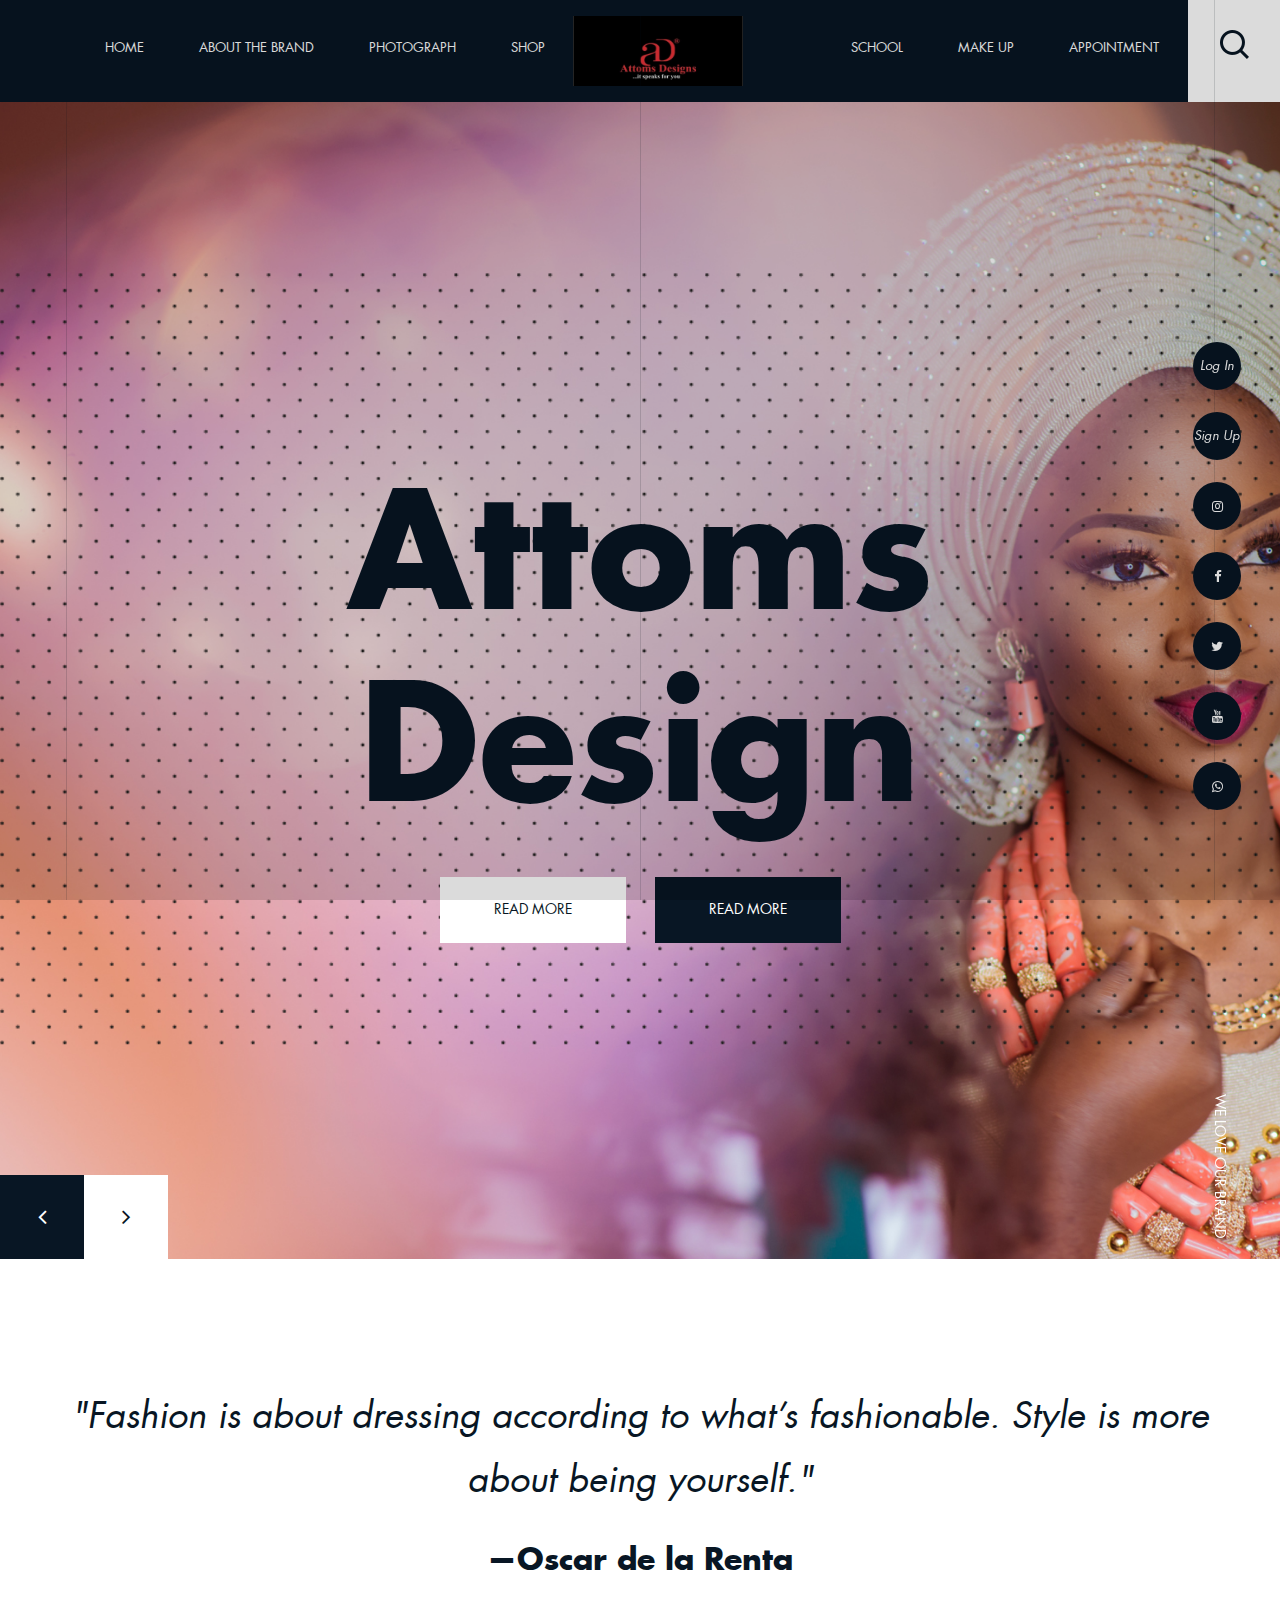
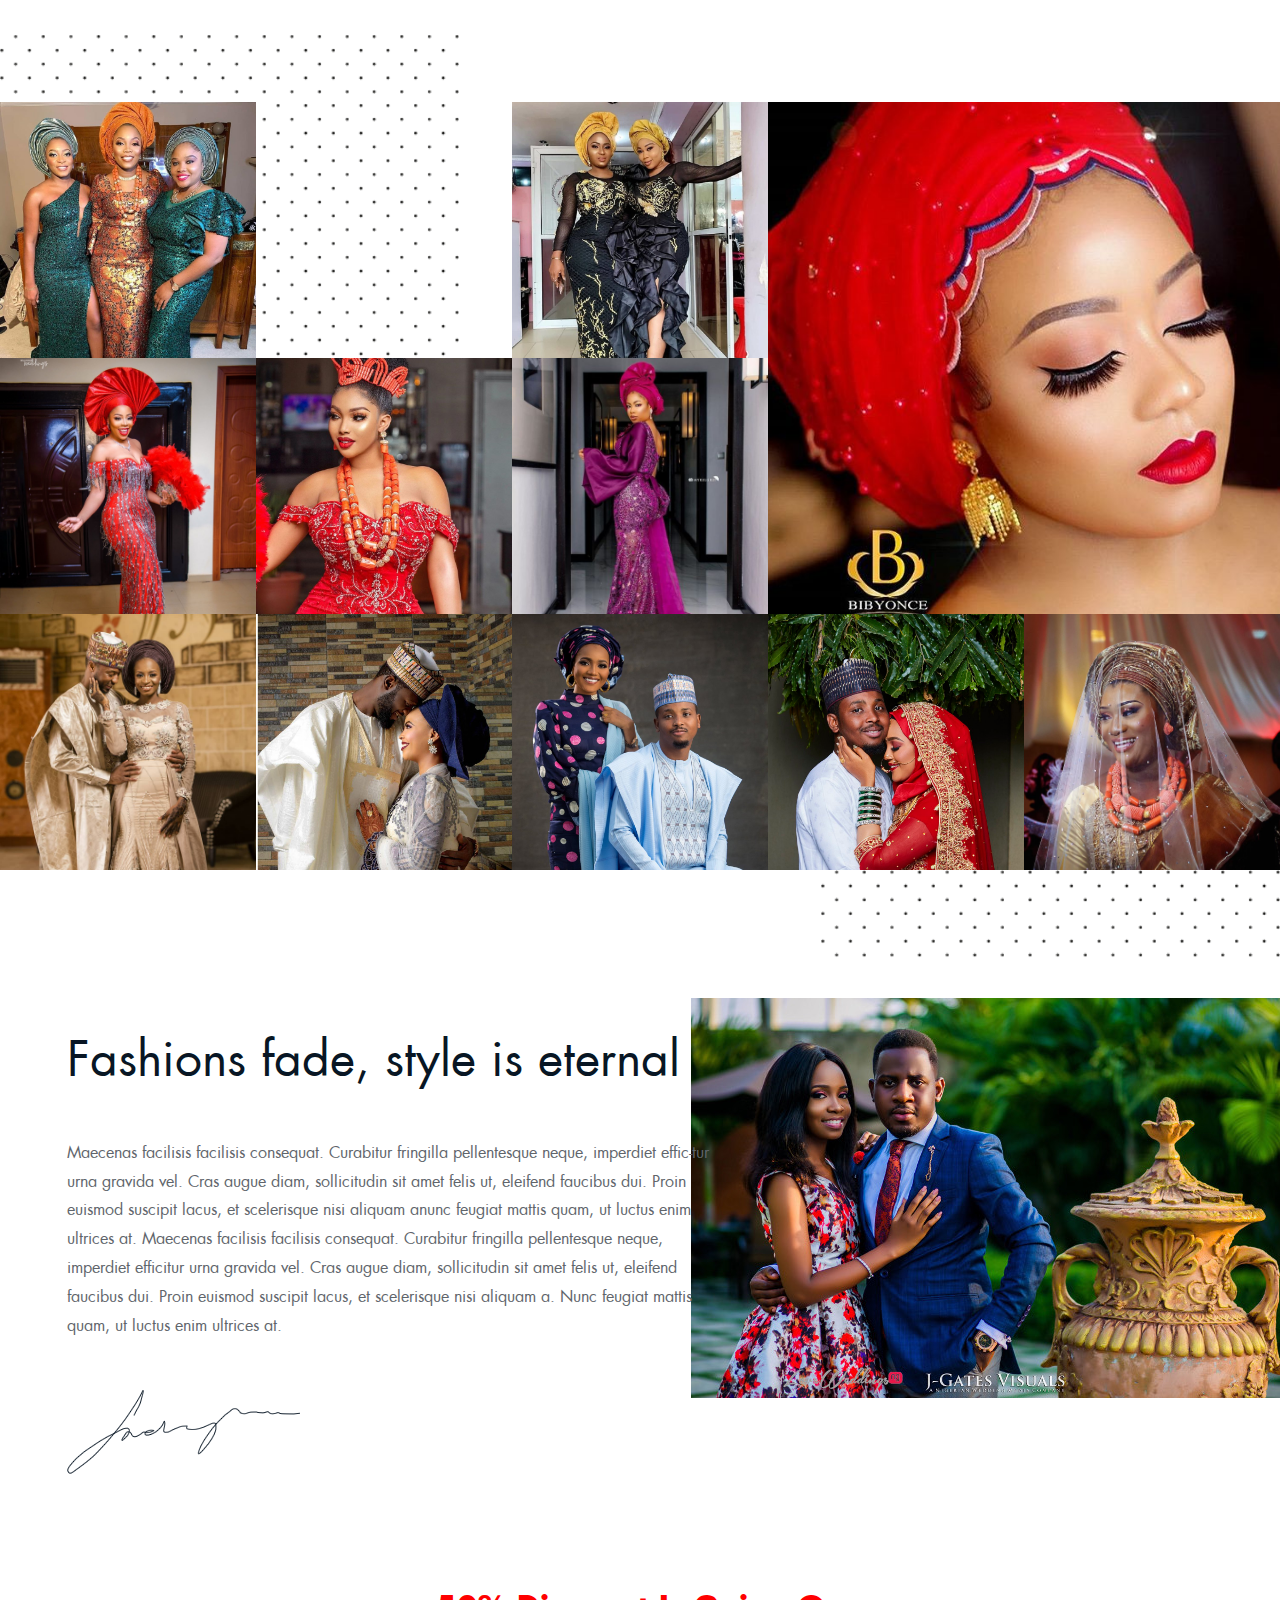
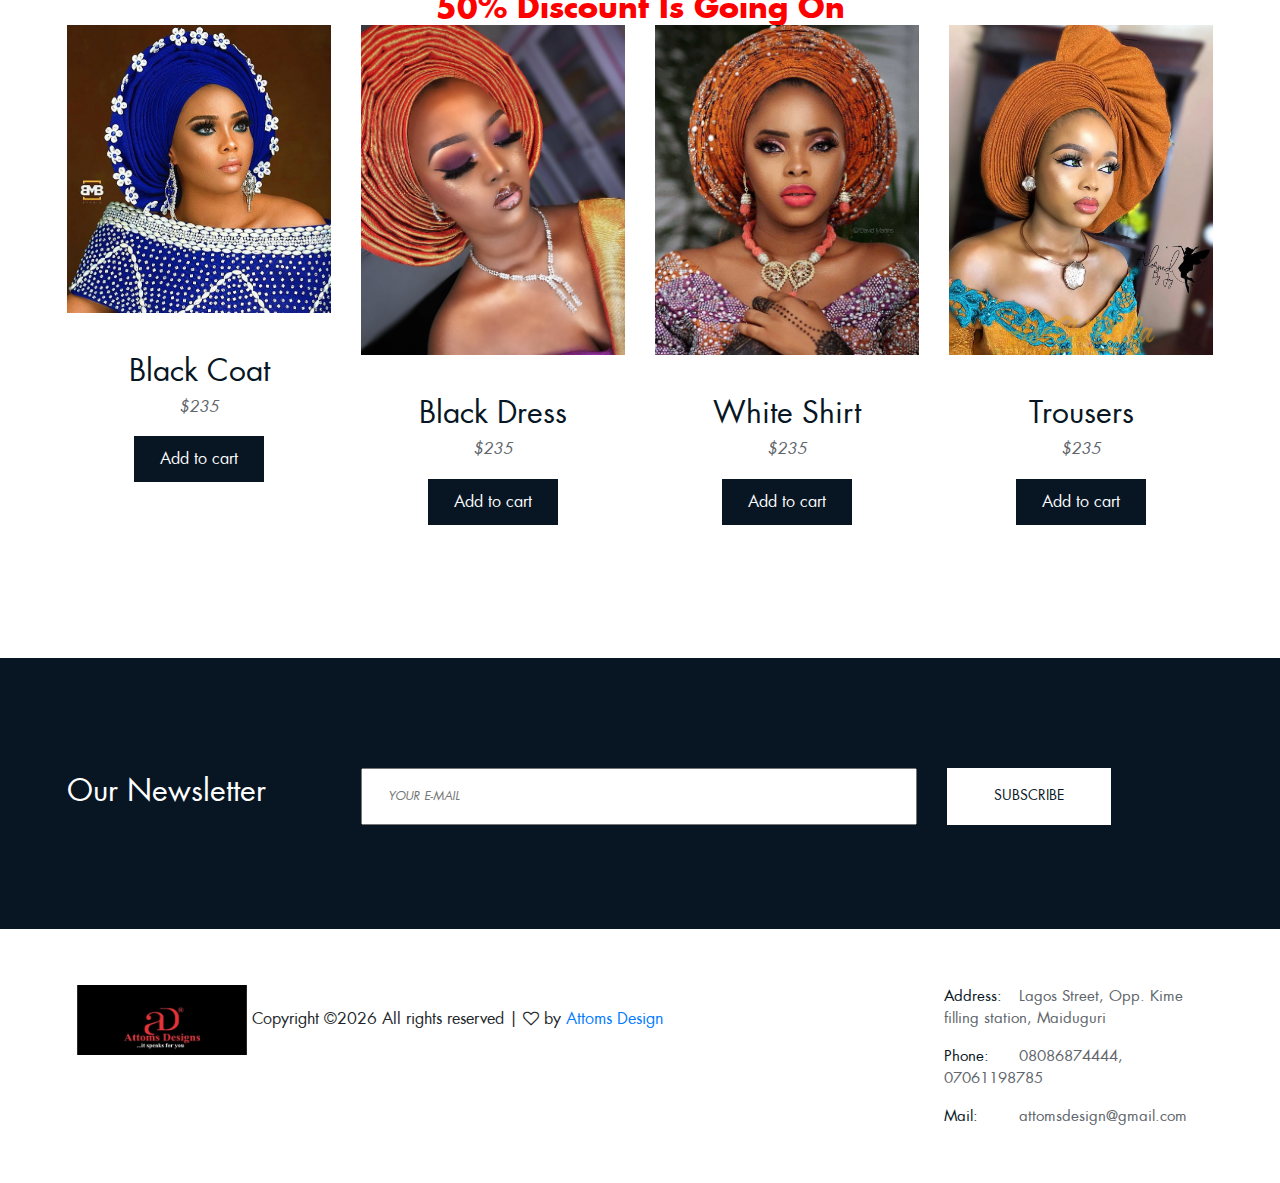
==== index.html @ 391e9ab6 "Attom Design" ====
<!DOCTYPE html>
<html lang="zxx">
<head>
	<title>ATTOMS DESIGNS</title>
	<meta charset="UTF-8">
	<meta name="description" content="Glamour Fashion HTML Template">
	<meta name="keywords" content="glamour, fashion, html">
	<meta name="viewport" content="width=device-width, initial-scale=1.0">
	<!-- Favicon -->
	<link href="img/favicon.ico" rel="shortcut icon"/>

	<!-- Stylesheets -->
	<link rel="stylesheet" href="css/bootstrap.min.css"/>
	<link rel="stylesheet" href="css/font-awesome.min.css"/>
	<link rel="stylesheet" href="css/owl.carousel.min.css"/>
	<link rel="stylesheet" href="css/flaticon.css"/>
	<link rel="stylesheet" href="css/magnific-popup.css"/>

	<!-- Main Stylesheets -->
	<link rel="stylesheet" href="css/style.css"/>


	<!--[if lt IE 9]>
		<script src="https://oss.maxcdn.com/html5shiv/3.7.2/html5shiv.min.js"></script>
		<script src="https://oss.maxcdn.com/respond/1.4.2/respond.min.js"></script>
	<![endif]-->

</head>
<body>
	<!-- Page Preloder -->
	<div id="preloder">
		<div class="loader"></div>
	</div>

	<div class="sp-line"></div>

	<!-- Header section -->
	<header class="header-section">
		<div class="container">
			<ul class="main-menu-left site-menu-style">                        
				<li><a href="index.html">Home</a></li>
				<li><a href="about.html">About the Brand</a></li>
				<li><a href="portfolio.html">Photograph</a></li>
				<li><a href="elements.html">Shop</a></li>
			</ul>
			<a href="index.html" class="site-logo">
				<img src="img/logo1.jpg" alt="" style="width: 170px;height: 70px">
			</a>
			<ul class="main-menu-right site-menu-style">
				<li><a href="school.html">School</a></li>
				<li><a href="blog.html">Make Up</a></li>
				<li><a href="contact.html">Appointment</a></li>
				<!--<li><a href="">login</a></li>-->
				<!--<li><a href="">Register</a></li>-->
			</ul>
		</div>
		<div class="search-switch">
			<img src="img/search-icon.png" alt="">
		</div>
	</header>
	<!-- Header section end -->


	<!-- Hero section -->
	<section class="hero-section">
		<div class="hero-social-links">
            <a href="#"><i>Log In</i></a>
            <a href="#"><i>Sign Up</i></a>
			<a href="#"><i class="fa fa-instagram"></i></a>
			<a href="#"><i class="fa fa-facebook"></i></a>
			<a href="#"><i class="fa fa-twitter"></i></a>
			<a href="#"><i class="fa fa-youtube"></i></a>
			<a href="#"><i class="fa fa-whatsapp"></i></a>
		</div>
		<div class="brand-text">We love our brand</div>
		<div class="hero-slider owl-carousel">
			<div class="hero-slider-item set-bg" data-setbg="img/slider-bg-1.jpg">
				<div class="hs-content">
					<div class="container">
						<h2>Attoms Design</h2>
						<a href="#" class="site-btn sb-white">Read More</a>
						<a href="#" class="site-btn">Read More</a>
					</div>
				</div>
			</div>
			<div class="hero-slider-item set-bg" data-setbg="img/slider-bg-1.jpg">
				<div class="hs-content">
					<div class="container">
						<h2>Attoms Design</h2>
						<a href="#" class="site-btn sb-white">Read More</a>
						<a href="#" class="site-btn">Read More</a>
					</div>
				</div>
			</div>
		</div>
	</section>
	<!-- Hero section end -->


	<!-- Quote section end -->
	<section class="quote-section">
		<div class="container">
			<div class="quote-text text-center">
				<p>"Fashion is about dressing according to what’s fashionable. Style is more about being yourself."</p>
				<h3>—Oscar de la Renta</h3>
			</div>
		</div>
	</section>
	<!-- Quote section end -->


	<!-- Portfilio section -->
	<div class="portfolio-section">
		<div class="portfolio-gallery">
			<div class="portfolio-item set-bg" data-setbg="img/works/1.jpg">
				<a href="img/works/1.jpg" class="portfolio-view">loadmore</a>
			</div>
			<div class="portfolio-item --disable">
			</div>
			<div class="portfolio-item set-bg" data-setbg="img/works/2.jpg">
				<a href="img/works/2.jpg" class="portfolio-view">loadmore</a>
			</div>
			<div class="portfolio-item --big set-bg" data-setbg="img/works/6.jpg">
				<a href="img/works/6.jpg" class="portfolio-view">loadmore</a>
			</div>
			<div class="portfolio-item set-bg" data-setbg="img/works/3.jpg">
				<a href="img/works/3.jpg" class="portfolio-view">loadmore</a>
			</div>
			<div class="portfolio-item set-bg" data-setbg="img/works/5.jpg">
				<a href="img/works/5.jpg" class="portfolio-view">loadmore</a>
			</div>
			<div class="portfolio-item set-bg" data-setbg="img/works/4.jpg">
				<a href="img/works/4.jpg" class="portfolio-view">loadmore</a>
			</div>
			<div class="portfolio-item set-bg" data-setbg="img/works/7.jpg">
				<a href="img/works/7.jpg" class="portfolio-view">loadmore</a>
			</div>
			<div class="portfolio-item set-bg" data-setbg="img/works/8.jpg">
				<a href="img/works/8.jpg" class="portfolio-view">loadmore</a>
			</div>
			<div class="portfolio-item set-bg" data-setbg="img/works/9.jpg">
				<a href="img/works/9.jpg" class="portfolio-view">loadmore</a>
			</div>
			<div class="portfolio-item set-bg" data-setbg="img/works/10.jpg">
				<a href="img/works/10.jpg" class="portfolio-view">loadmore</a>
			</div>
			<div class="portfolio-item set-bg" data-setbg="img/works/11.jpg">
				<a href="img/works/11.jpg" class="portfolio-view">loadmore</a>
			</div>
		</div>
	</div>
	<!-- Portfilio section end -->


	<!-- About section -->
	<section class="about-secton">
		<div class="container">
			<img src="img/about-img.jpg" class="about-img" alt="">
			<div class="row">
				<div class="col-lg-7 about-text">
					<h2>Fashions fade, style is eternal</h2>
					<p>Maecenas facilisis facilisis consequat. Curabitur fringilla pellentesque neque, imperdiet effic-tur urna gravida vel. Cras augue diam, sollicitudin sit amet felis ut, eleifend faucibus dui. Proin euismod suscipit lacus, et scelerisque nisi aliquam anunc feugiat mattis quam, ut luctus enim ultrices at. Maecenas facilisis facilisis consequat. Curabitur fringilla pellentesque neque, imperdiet efficitur urna gravida vel. Cras augue diam, sollicitudin sit amet felis ut, eleifend faucibus dui. Proin euismod suscipit lacus, et scelerisque nisi aliquam a. Nunc feugiat mattis quam, ut luctus enim ultrices at.</p>
					<img src="img/signature.png" alt="">
				</div>
			</div>
		</div>
	</section>
	<!-- About section end -->
	
	
	<!-- Shop section  -->
	<section class="shop-section">
        <center><h3 style="color: red">50% Discount Is Going On</h3></center>
		<div class="container">
			<div class="row">
				<div class="col-lg-3 col-sm-6">
					<div class="shop-item">
						<img src="img/shop/1.jpg" alt="">
						<h3>Black Coat</h3>
						<h6>$235</h6>
						<a href="" class="add-card">Add to cart</a>
					</div>
				</div>
				<div class="col-lg-3 col-sm-6">
					<div class="shop-item">
						<img src="img/shop/2.jpg" alt="">
						<h3>Black Dress</h3>
						<h6>$235</h6>
						<a href="" class="add-card">Add to cart</a>
					</div>
				</div>
				<div class="col-lg-3 col-sm-6">
					<div class="shop-item">
						<img src="img/shop/3.jpg" alt="">
						<h3>White Shirt</h3>
						<h6>$235</h6>
						<a href="" class="add-card">Add to cart</a>
					</div>
				</div>
				<div class="col-lg-3 col-sm-6">
					<div class="shop-item">
						<img src="img/shop/4.jpg" alt="">
						<h3>Trousers</h3>
						<h6>$235</h6>
						<a href="" class="add-card">Add to cart</a>
					</div>
				</div>
			</div>
		</div>
	</section>
	<!-- Shop section end -->
	

	<!-- Newslatter section -->
	<section class="newsletter-section">
		<div class="container">
			<div class="row">
				<div class="col-lg-3 text-white">
					<h3>Our Newsletter</h3>
				</div>
				<div class="col-lg-9">
					<form class="newsletter-form">
						<input type="text" placeholder="Your E-mail">
						<button class="site-btn sb-white">subscribe</button>
					</form>	
				</div>
			</div>
		</div>
	</section>
	<!-- Newslatter section end -->


	<!-- Footer section -->
	<footer class="footer-section">
		<div class="container">
			<div class="row">
				<div class="col-xl-9 col-lg-8 col-md-7 order-md-1 order-2">
					<img src="img/logo1.jpg" alt="" class="footer-logo" style="width: 170px;height: 70px">
					<!--<div class="copyright">&lt;!&ndash; Link back to Colorlib can't be removed. Template is licensed under CC BY 3.0. &ndash;&gt;-->
					Copyright &copy;<script>document.write(new Date().getFullYear());</script> All rights reserved | <i class="fa fa-heart-o" aria-hidden="true"></i> by <a href="#" target="_blank">Attoms Design</a>
<!--&lt;!&ndash; Link back to Colorlib can't be removed. Template is licensed under CC BY 3.0. &ndash;&gt;</div>-->
				</div>
				<div class="col-xl-3 col-lg-4 col-md-5 order-md-2 order-1">
					<ul class="footer-contact-list">
						<li><span>Address:</span>Lagos Street, Opp. Kime filling station, Maiduguri</li>
						<li><span>Phone:</span>08086874444, 07061198785</li>
						<li><span>Mail:</span>attomsdesign@gmail.com</li>
					</ul>
				</div>
			</div>
		</div>
	</footer>
	<!-- Footer section end -->


	<!-- Search model -->
	<div class="search-model">
		<div class="h-100 d-flex align-items-center justify-content-center">
			<div class="search-close-switch">+</div>
			<form class="search-model-form">
				<input type="text" id="search-input" placeholder="Search here.....">
			</form>
		</div>
	</div>
	<!-- Search model end -->
	       

	<!--====== Javascripts & Jquery ======-->
	<script src="js/jquery-3.2.1.min.js"></script>
	<script src="js/bootstrap.min.js"></script>
	<script src="js/jquery.magnific-popup.min.js"></script>
	<script src="js/owl.carousel.min.js"></script>
	<script src="js/isotope.pkgd.min.js"></script>
	<script src="js/circle-progress.min.js"></script>
	<script src="js/main.js"></script>

	</body>
</html>
---- css/flaticon.css ----
/*
  	Flaticon icon font: Flaticon
  	Creation date: 13/07/2018 08:37
  	*/

@font-face {
  font-family: "Flaticon";
  src: url("../icon-fonts/Flaticon.eot");
  src: url("../icon-fonts/Flaticon.eot?#iefix") format("embedded-opentype"),
       url("../icon-fonts/Flaticon.woff") format("woff"),
       url("../icon-fonts/Flaticon.ttf") format("truetype"),
       url("../icon-fonts/Flaticon.svg#Flaticon") format("svg");
  font-weight: normal;
  font-style: normal;
}

@media screen and (-webkit-min-device-pixel-ratio:0) {
  @font-face {
    font-family: "Flaticon";
    src: url("../icon-fonts/Flaticon.svg#Flaticon") format("svg");
  }
}

[class^="flaticon-"]:before, [class*=" flaticon-"]:before,
[class^="flaticon-"]:after, [class*=" flaticon-"]:after {   
  font-family: Flaticon;
  font-style: normal;
}

.flaticon-001-makeup-6:before { content: "\f100"; }
.flaticon-002-eyeliner:before { content: "\f101"; }
.flaticon-003-cotton-1:before { content: "\f102"; }
.flaticon-004-perfume:before { content: "\f103"; }
.flaticon-005-cream-2:before { content: "\f104"; }
.flaticon-006-powder-4:before { content: "\f105"; }
.flaticon-007-mascara-4:before { content: "\f106"; }
.flaticon-008-box:before { content: "\f107"; }
.flaticon-009-makeup-5:before { content: "\f108"; }
.flaticon-010-powder-3:before { content: "\f109"; }
.flaticon-011-spray:before { content: "\f10a"; }
.flaticon-012-eye-shadow-1:before { content: "\f10b"; }
.flaticon-013-facial-mask-1:before { content: "\f10c"; }
.flaticon-014-brushes:before { content: "\f10d"; }
.flaticon-015-facial-mask:before { content: "\f10e"; }
.flaticon-016-woman:before { content: "\f10f"; }
.flaticon-017-soap:before { content: "\f110"; }
.flaticon-018-scissors:before { content: "\f111"; }
.flaticon-019-mascara-3:before { content: "\f112"; }
.flaticon-020-mirror:before { content: "\f113"; }
.flaticon-021-liner-1:before { content: "\f114"; }
.flaticon-022-eyelashes-curler:before { content: "\f115"; }
.flaticon-023-mascara-2:before { content: "\f116"; }
.flaticon-024-makeup-4:before { content: "\f117"; }
.flaticon-025-makeup-3:before { content: "\f118"; }
.flaticon-026-blush-1:before { content: "\f119"; }
.flaticon-027-eye:before { content: "\f11a"; }
.flaticon-028-mascara-1:before { content: "\f11b"; }
.flaticon-029-brush:before { content: "\f11c"; }
.flaticon-030-cream-1:before { content: "\f11d"; }
.flaticon-031-powder-2:before { content: "\f11e"; }
.flaticon-032-makeup-2:before { content: "\f11f"; }
.flaticon-033-lipstick-1:before { content: "\f120"; }
.flaticon-034-eyebrow:before { content: "\f121"; }
.flaticon-035-makeup-1:before { content: "\f122"; }
.flaticon-036-mascara:before { content: "\f123"; }
.flaticon-037-dressing-table:before { content: "\f124"; }
.flaticon-038-powder-1:before { content: "\f125"; }
.flaticon-039-make-up:before { content: "\f126"; }
.flaticon-040-eye-shadow:before { content: "\f127"; }
.flaticon-041-lipstick:before { content: "\f128"; }
.flaticon-042-lips:before { content: "\f129"; }
.flaticon-043-eyelashes:before { content: "\f12a"; }
.flaticon-044-blush:before { content: "\f12b"; }
.flaticon-045-eyelid:before { content: "\f12c"; }
.flaticon-046-cotton:before { content: "\f12d"; }
.flaticon-047-cream:before { content: "\f12e"; }
.flaticon-048-makeup:before { content: "\f12f"; }
.flaticon-049-liner:before { content: "\f130"; }
.flaticon-050-powder:before { content: "\f131"; }
---- css/style.css ----
/* =================================
------------------------------------
  Glamour - Fashion HTML Template
  Version: 1.0
 ------------------------------------
 ====================================*/

/* Font face*/

@font-face {
	font-family: 'Futura LT Book';
	src: url("../fonts/FuturaLT-Light.woff2") format("woff2"), url("../fonts/FuturaLT-Light.woff") format("woff");
	font-weight: 300;
	font-style: normal;
}

@font-face {
	font-family: 'Futura LT Book';
	src: url("../fonts/FuturaLT-Book.woff2") format("woff2"), url("../fonts/FuturaLT-Book.woff") format("woff");
	font-weight: normal;
	font-style: normal;
}

@font-face {
	font-family: 'Futura LT Book';
	src: url("../fonts/FuturaLT-BookOblique.woff2") format("woff2"), url("../fonts/FuturaLT-BookOblique.woff") format("woff");
	font-weight: normal;
	font-style: italic;
}

@font-face {
	font-family: 'Futura LT Book';
	src: url("../fonts/FuturaLT-Bold.woff2") format("woff2"), url("../fonts/FuturaLT-Bold.woff") format("woff");
	font-weight: bold;
	font-style: normal;
}


/*----------------------------------------*/
/* Template default CSS
/*----------------------------------------*/

html,
body {
	height: 100%;
	font-family: 'Futura LT Book', sans-serif;
	-webkit-font-smoothing: antialiased;
	font-smoothing: antialiased;
}

h1,
h2,
h3,
h4,
h5,
h6 {
	margin: 0;
	color: #081624;
	font-weight: 700;
}

h1 {
	font-size: 70px;
}

h2 {
	font-size: 36px;
}

h3 {
	font-size: 30px;
}

h4 {
	font-size: 24px;
}

h5 {
	font-size: 18px;
}

h6 {
	font-size: 16px;
}

p {
	font-size: 16px;
	color: #60656b;
	line-height: 1.8;
}

img {
	max-width: 100%;
}

input:focus,
select:focus,
button:focus,
textarea:focus {
	outline: none;
}

a:hover,
a:focus {
	text-decoration: none;
	outline: none;
}

ul,
ol {
	padding: 0;
	margin: 0;
}

/*---------------------
		Helper CSS
	-----------------------*/

.section-title {
	text-align: center;
}

.section-title h2 {
	font-size: 36px;
}

.set-bg {
	background-repeat: no-repeat;
	background-size: cover;
	background-position: top center;
}

.spad {
	padding-top: 105px;
	padding-bottom: 105px;
}

.text-white h1,
.text-white h2,
.text-white h3,
.text-white h4,
.text-white h5,
.text-white h6,
.text-white p,
.text-white span,
.text-white li,
.text-white a {
	color: #fff;
}

/*---------------------
		Commom elements
	-----------------------*/

.elements-section {
	padding-top: 130px;
}

.element {
	margin-bottom: 70px;
}

.el-title {
	font-weight: 400;
	margin-bottom: 80px;
}

/* buttons */

.site-btn {
	display: inline-block;
	border: none;
	font-size: 14px;
	font-weight: 400;
	min-width: 186px;
	padding: 23px 20px;
	border-radius: 0;
	text-transform: uppercase;
	background: #081624;
	color: #fff;
	line-height: 1.4;
	cursor: pointer;
	text-align: center;
}

.site-btn:hover {
	color: #fff;
}

.site-btn.sb-white {
	background: #fff;
	color: #081624;
}

.site-btn.sb-white:hover {
	color: #081624;
}

.site-btn.sb-line {
	background: transparent;
	border: 2px solid #081624;
	color: #081624;
}

.site-btn.sb-shap {
	-webkit-transform: skew(32deg);
	transform: skew(32deg);
	min-width: 145px;
	-webkit-transform-origin: center top;
	transform-origin: center top;
}

.site-btn.sb-shap span {
	-webkit-transform: skew(-32deg);
	transform: skew(-32deg);
	display: inline-block;
}

/* Preloder */

#preloder {
	position: fixed;
	width: 100%;
	height: 100%;
	top: 0;
	left: 0;
	z-index: 999999;
	background: #000;
}

.loader {
	width: 40px;
	height: 40px;
	position: absolute;
	top: 50%;
	left: 50%;
	margin-top: -13px;
	margin-left: -13px;
	border-radius: 60px;
	animation: loader 0.8s linear infinite;
	-webkit-animation: loader 0.8s linear infinite;
}

@keyframes loader {
	0% {
		-webkit-transform: rotate(0deg);
		transform: rotate(0deg);
		border: 4px solid #f44336;
		border-left-color: transparent;
	}
	50% {
		-webkit-transform: rotate(180deg);
		transform: rotate(180deg);
		border: 4px solid #673ab7;
		border-left-color: transparent;
	}
	100% {
		-webkit-transform: rotate(360deg);
		transform: rotate(360deg);
		border: 4px solid #f44336;
		border-left-color: transparent;
	}
}

@-webkit-keyframes loader {
	0% {
		-webkit-transform: rotate(0deg);
		border: 4px solid #f44336;
		border-left-color: transparent;
	}
	50% {
		-webkit-transform: rotate(180deg);
		border: 4px solid #673ab7;
		border-left-color: transparent;
	}
	100% {
		-webkit-transform: rotate(360deg);
		border: 4px solid #f44336;
		border-left-color: transparent;
	}
}

.sp-line {
	position: fixed;
	height: 100%;
	width: 1px;
	left: 50%;
	margin-left: -0.003em;
	top: 0;
	background: #081624;
	opacity: 0.15;
	z-index: 99;
}

.sp-line:before,
.sp-line:after {
	content: "";
	position: absolute;
	width: 100%;
	height: 100%;
	top: 0;
	left: 574px;
	background: #081624;
}

.sp-line:before {
	left: -574px;
}

/* Accordion */

.accordion-area .panel {
	margin-bottom: 12px;
}

.accordion-area .panel-header {
	display: block;
	font-weight: 600;
	position: relative;
	border: 2px solid #081624;
	-webkit-transition: all 0.4s ease-out 0s;
	transition: all 0.4s ease-out 0s;
}

.accordion-area .panel-header.active .panel-link {
	color: #fff;
	background-color: #081624;
}

.accordion-area .panel-header.active .panel-link.collapsed {
	color: #081624;
	background-color: transparent;
}

.accordion-area .panel-link:after {
	content: "+";
	position: absolute;
	font-size: 14px;
	font-weight: 400;
	right: 25px;
	top: 50%;
	color: #081624;
	line-height: 16px;
	margin-top: -8px;
	margin-left: -4px;
}

.accordion-area .panel-header.active .panel-link:after {
	content: "-";
	margin-top: -10px;
	color: #fff;
}

.accordion-area .panel-header.active .panel-link.collapsed:after {
	content: "+";
	color: #081624;
}

.accordion-area .panel-link {
	text-align: left;
	background-color: transparent;
	border: none;
	position: relative;
	width: 100%;
	padding: 20px 40px;
	padding-left: 34px;
	font-size: 14px;
	text-transform: uppercase;
	color: #081624;
	font-weight: 400;
	cursor: pointer;
}

.accordion-area .panel-body p {
	margin-bottom: 0;
	padding-top: 30px;
	line-height: 1.9;
}

.accordion-area .panel-body {
	padding: 0 5px;
}

/* Tab */

.tab-element .nav-tabs {
	border-bottom: none;
	margin-bottom: 25px;
}

.tab-element .nav-item {
	margin-right: 10px;
	margin-bottom: 10px;
}

.tab-element .nav-tabs .nav-link {
	border: 2px solid #081624;
	text-align: left;
	background-color: transparent;
	border-radius: 0;
	position: relative;
	width: 100%;
	padding: 20px 35px;
	font-size: 14px;
	text-transform: uppercase;
	color: #081624;
	font-weight: 400;
	cursor: pointer;
}

.tab-element .nav-tabs .nav-item:last-child {
	margin-right: 0;
}

.tab-element .nav-tabs .nav-link.active {
	background: #081624;
	color: #fff;
}

.tab-element .tab-pane p {
	margin-bottom: 0;
	line-height: 1.9;
}

/* Circle progress */

.circle-progress {
	text-align: center;
	display: inline-block;
	position: relative;
	margin-bottom: 30px;
}

.circle-progress canvas {
	-webkit-transform: rotate(90deg);
	transform: rotate(90deg);
}

.circle-progress .progress-info {
	position: absolute;
	width: 100%;
	top: 50%;
	margin-top: -26px;
}

.circle-progress .progress-info h2 {
	line-height: 1;
	font-weight: 700;
}

.circle-progress .progress-info p {
	color: #081624;
	margin-bottom: 0;
	line-height: 1;
}

.cp-item {
	text-align: center;
}

/* milestone */

.milestone i {
	font-size: 72px;
	float: left;
	width: 91px;
	color: #dededf;
}

.milestone .milestone-text {
	overflow: hidden;
	padding-top: 5px;
}

.milestone .milestone-text h2 {
	font-size: 60px;
	color: #081624;
}

.milestone .milestone-text p {
	color: #081624;
}

/* search model */

.search-model {
	display: none;
	position: fixed;
	width: 100%;
	height: 100%;
	left: 0;
	top: 0;
	background: #000;
	z-index: 99999;
}

.search-model-form {
	padding: 0 15px;
}

.search-model-form input {
	width: 500px;
	font-size: 40px;
	border: none;
	border-bottom: 2px solid #333;
	background: none;
	color: #999;
}


.search-close-switch {
	position: absolute;
	width: 50px;
	height: 50px;
	background: #333;
	color: #fff;
	text-align: center;
	border-radius: 50%;
	padding-top: 7px;
	font-size: 21px;
	top: 30px;
	cursor: pointer;
	-webkit-transform: rotate(45deg);
	transform: rotate(45deg);
}

/*------------------
		Header section
	---------------------*/

.header-section {
	background: #081624;
	text-align: center;
	padding: 16px 90px;
	position: relative;
}

.site-logo {
	display: inline-block;
	padding-right: 80px;
}

.site-menu-style {
	list-style: none;
}

.site-menu-style li {
	display: inline-block;
}

.site-menu-style li a {
	font-size: 13px;
	text-transform: uppercase;
	color: #fff;
	margin-right: 50px;
	padding: 22px 0px;
	display: inline-block;
}

.site-menu-style li:last-child a {
	margin-right: 0;
}

.main-menu-left {
	float: left;
}

.main-menu-right {
	float: right;
	padding-right: 16px;
}

.mobile-nav-switch,
.mobile-menu {
	display: none;
}

.search-switch {
	position: absolute;
	display: block;
	height: 100%;
	width: 92px;
	right: 0;
	top: 0;
	padding-top: 30px;
	background: #fff;
	text-align: center;
	cursor: pointer;
}

.search-switch img {
	display: block;
	margin: 0 auto;
}

/*------------------
	 Hero section
 ---------------------*/

.hero-section {
	position: relative;
}

.hero-social-links {
	position: absolute;
	right: 39px;
	top: 240px;
	z-index: 99;
}

.hero-social-links a {
	display: -webkit-box;
	display: -ms-flexbox;
	display: flex;
	-webkit-box-align: center;
	-ms-flex-align: center;
	align-items: center;
	-webkit-box-pack: center;
	-ms-flex-pack: center;
	justify-content: center;
	width: 48px;
	height: 48px;
	margin-bottom: 22px;
	color: #fff;
	font-size: 13px;
	border-radius: 50%;
	background: #081624;
}

.brand-text {
	font-size: 14px;
	color: #fff;
	text-transform: uppercase;
	position: absolute;
	right: 0;
	bottom: 0;
	z-index: 95;
	-webkit-transform: rotate(90deg);
	transform: rotate(90deg);
	-webkit-transform-origin: right top;
	transform-origin: right top;
	margin-right: 50px;
}

.hero-slider .owl-nav {
	position: absolute;
	left: 0;
	bottom: 0;
}

.hero-slider .owl-nav button.owl-prev,
.hero-slider .owl-nav button.owl-next {
	width: 84px;
	height: 84px;
	font-size: 24px;
	color: #081624;
	background: #fff;
}

.hero-slider .owl-nav button.owl-prev {
	color: #fff;
	background: #081624;
}

.hero-slider-item {
	padding-top: 170px;
	padding-bottom: 214px;
}

.hero-slider-item .hs-content {
	text-align: center;
	padding-top: 179px;
	padding-bottom: 102px;
	background-image: url("../img/hero-overlay.png");
	background-repeat: no-repeat;
	background-size: cover;
}

.hero-slider-item .hs-content h2 {
	font-size: 160px;
	font-weight: 700;
	color: #081624;
	margin-bottom: 42px;
	position: relative;
	top: 50px;
	opacity: 0;
}

.hero-slider-item .hs-content .site-btn {
	position: relative;
	top: 20px;
	opacity: 0;
}

.hero-slider-item .hs-content .sb-white {
	margin-right: 24px;
}

.owl-item.active .hero-slider-item .hs-content h2,
.owl-item.active .hero-slider-item .hs-content .site-btn {
	opacity: 1;
	top: 0;
}

.owl-item.active .hero-slider-item .hs-content h2 {
	-webkit-transition: all 0.5s ease 0.4s;
	transition: all 0.5s ease 0.4s;
}

.owl-item.active .hero-slider-item .hs-content .site-btn {
	-webkit-transition: all 0.5s ease 0.6s;
	transition: all 0.5s ease 0.6s;
}

.owl-item.active .hero-slider-item .hs-content .sb-white {
	-webkit-transition: all 0.5s ease 0.8s;
	transition: all 0.5s ease 0.8s;
}

/*------------------
	 Quote section
 ---------------------*/

.quote-section {
	padding: 125px 0;
}

.quote-text p {
	font-size: 36px;
	font-style: italic;
	margin-bottom: 28px;
	color: #081624;
}

/*------------------
	 Portfolio section
 ---------------------*/

.portfolio-gallery:before,
.portfolio-gallery:after {
	position: absolute;
	content: "";
	left: 0;
	top: -68px;
	width: 459px;
	height: 590px;
	background-image: url("../img/portfolio-overlay.png");
	background-repeat: no-repeat;
	background-size: cover;
	z-index: -1;
}

.portfolio-gallery:after {
	top: auto;
	left: auto;
	right: 0;
	bottom: -93px;
}

.portfolio-gallery.items-filtering:after {
	display: none;
}

.portfolio-item {
	width: 20%;
	float: left;
	position: relative;
}

.portfolio-item.--big {
	width: 40%;
}

.portfolio-item.--big.--wide {
	width: 60%;
}

.portfolio-item .portfolio-view {
	position: absolute;
	width: 100%;
	height: 80%;
	top: 10%;
	font-size: 24px;
	color: #fff;
	display: -webkit-box;
	display: -ms-flexbox;
	display: flex;
	-webkit-box-align: center;
	-ms-flex-align: center;
	align-items: center;
	-webkit-box-pack: center;
	-ms-flex-pack: center;
	justify-content: center;
	background: #161024;
	opacity: 0;
	-webkit-transition: all 0.3s ease 0s;
	transition: all 0.3s ease 0s;
}

.portfolio-item:hover .portfolio-view {
	opacity: 1;
	top: 0;
	height: 100%;
}

.img-popup-warp .mfp-content,
.img-popup-warp.mfp-ready.mfp-removing .mfp-content {
	opacity: 0;
	-webkit-transform: scale(0.8);
	transform: scale(0.8);
	-webkit-transition: all 0.4s;
	transition: all 0.4s;
}

.img-popup-warp.mfp-ready .mfp-content {
	opacity: 1;
	-webkit-transform: scale(1);
	transform: scale(1);
}

/*------------------
	 About section
 ---------------------*/

.about-secton {
	padding: 128px 0 115px;
	overflow: hidden;
}

.about-secton .container {
	position: relative;
}

.about-img {
	position: absolute;
	right: -63px;
	top: 0;
}

.about-text h2 {
	font-size: 48px;
	margin-bottom: 50px;
	font-weight: 400;
	padding-top: 33px;
}

.about-text p {
	margin-bottom: 50px;
}

.about-img-box {
	position: relative;
}

.about-img-box:after {
	position: absolute;
	content: "";
	width: calc(100% + 115px);
	height: calc(100% - 101px);
	left: 0;
	bottom: -112px;
	background-image: url("../img/image-box-bg.png");
	background-repeat: no-repeat;
	background-size: cover;
}

.about-img-box img {
	position: relative;
	z-index: 2;
}

.about-img-box-warp {
	padding-top: 120px;
	padding-bottom: 135px;
}

.about-img-box-warp .about-text-box-warp {
	padding-left: 171px;
	padding-right: 15px;
}

.about-img-box-warp .about-text {
	max-width: 655px;
}

.about-img-box-warp .about-text p {
	margin-bottom: 25px;
}

/* ----------------
	 Shop section
	---------------------*/

.shop-section {
	padding-bottom: 100px;
}

.shop-item {
	text-align: center;
	margin-bottom: 33px;
}

.shop-item img {
	margin-bottom: 40px;
}

.shop-item h3 {
	font-weight: 400;
	margin-bottom: 8px;
}

.shop-item h6 {
	font-size: 16px;
	color: #60656b;
	font-weight: 400;
	font-style: italic;
	margin-bottom: 20px;
}

.shop-item .add-card {
	display: inline-block;
	color: #fff;
	min-width: 130px;
	padding: 11px;
	background: #081624;
}

/* ----------------
	 Newsletter section
	---------------------*/

.newsletter-section {
	padding: 110px 0 104px;
	background: #081624;
}

.newsletter-section h3 {
	font-weight: 400;
	padding-top: 5px;
}

.newsletter-form {
	display: -webkit-box;
	display: -ms-flexbox;
	display: flex;
}

.newsletter-form input[type=text] {
	max-width: 556px;
	width: 100%;
	height: 57px;
	font-size: 12px;
	text-transform: uppercase;
	font-style: italic;
	padding: 10px 25px;
	margin-right: 30px;
}

.newsletter-form .site-btn {
	height: 57px;
	padding: 17px 20px;
	min-width: 164px;
}

/* ----------------
		Footer section
	---------------------*/

.footer-section {
	padding: 56px 62px;
}

.copyright {
	padding-top: 14px;
	font-size: 12px;
	color: #081624;
	opacity: 0.23;
}

.footer-contact-list {
	list-style: none;
}

.footer-contact-list li {
	font-size: 15px;
	color: #60656b;
	margin-bottom: 15px;
}

.footer-contact-list li:last-child {
	margin-bottom: 0;
}

.footer-contact-list li span {
	width: 75px;
	color: #081624;
	display: inline-block;
}

/* ----------------
	 Other page
	---------------------
	======================*/

.page-info-section {
	height: 432px;
	position: relative;
	padding: 0 15px;
	text-align: center;
	display: -webkit-box;
	display: -ms-flexbox;
	display: flex;
	-webkit-box-pack: center;
	-ms-flex-pack: center;
	justify-content: center;
	-webkit-box-align: end;
	-ms-flex-align: end;
	align-items: flex-end;
	overflow: hidden;
}

.page-info-section h2 {
	font-size: 160px;
	color: #fff;
	position: relative;
	top: 34px;
	z-index: 1;
}

.page-info-section:after {
	position: absolute;
	content: "";
	width: 100%;
	height: calc(100% - 64px);
	left: 0;
	bottom: 0;
	background-image: url("../img/hero-overlay.png");
	background-repeat: no-repeat;
	background-size: cover;
}

/* ----------------
	 About page
	---------------------*/

.about-intor-section {
	padding-top: 90px;
	padding-bottom: 60px;
}

.about-logo {
	padding-top: 150px;
}

.team-section {
	padding-bottom: 135px;
}

.team-member {
	text-align: center;
	margin-bottom: 30px;
}

.team-member .member-pic {
	position: relative;
	display: block;
	margin-bottom: 45px;
}

.team-member .member-pic img {
	min-width: 100%;
}

.team-member .member-pic:after {
	position: absolute;
	content: "+";
	width: 100%;
	height: 100%;
	left: 0;
	top: 0;
	display: -webkit-box;
	display: -ms-flexbox;
	display: flex;
	-webkit-box-align: center;
	-ms-flex-align: center;
	align-items: center;
	-webkit-box-pack: center;
	-ms-flex-pack: center;
	justify-content: center;
	font-size: 40px;
	color: #fff;
	background: #161024;
	outline: 2px solid #fff;
	outline-offset: -4px;
	opacity: 0;
	-webkit-transition: all 0.5s cubic-bezier(0.18, 0.89, 0.32, 1.28) 0s;
	transition: all 0.5s cubic-bezier(0.18, 0.89, 0.32, 1.28) 0s;
}

.team-member .member-pic:hover:after {
	font-size: 60px;
	opacity: 0.76;
	outline-offset: -39px;
}

.team-member h3 {
	font-weight: 400;
	margin-bottom: 10px;
}

.team-member span {
	font-size: 18px;
	font-style: italic;
	color: #8d9eaf;
	display: block;
	margin-bottom: 15px;
}

.team-member p {
	margin-bottom: 0;
}

.steps-section {
	padding: 125px 0 135px;
	overflow: hidden;
}

.steps-section .site-btn {
	padding: 23px 51px;
}

.steps-section .container {
	position: relative;
}

.steps-section .step-line {
	position: absolute;
	min-width: 1296px;
	left: -77px;
	top: 6px;
}

.step {
	margin-bottom: 30px;
}

.step h2 {
	font-size: 72px;
	margin-bottom: 20px;
	text-shadow: 19px 9px 0px rgba(8, 22, 36, 0.2);
}

/* ----------------
		Portfolio page
	---------------------*/

.portfolio-page-section {
	padding-top: 130px;
}

.portfolio-page-section .portfolio-gallery:after {
	display: none;
}

.portfolio-filter {
	margin-bottom: 135px;
}

.portfolio-filter li {
	display: inline-block;
	font-size: 24px;
	color: #081624;
	border-bottom: 2px solid;
	border-bottom-color: transparent;
	padding: 0 16px;
	margin-right: 60px;
	cursor: pointer;
}

.portfolio-filter li.active {
	border-bottom-color: #081624;
}

/* ----------------
		Blog page
	---------------------*/

.blog-section {
	padding: 133px 0;
}

.blog-grid .blog-grid-item:nth-child(3) {
	padding-top: 119px;
}

.blog-search-form-warp {
	position: absolute;
	left: 50% !important;
	z-index: 99;
}

.blog-search-form {
	position: relative;
	margin-bottom: -119px;
}

.blog-search-form input {
	width: 100%;
	height: 55px;
	padding-left: 25px;
	padding-right: 40px;
	border: 2px solid #f4f4f5;
}

.blog-search-form button {
	position: absolute;
	right: 0;
	top: 0;
	height: 100%;
	border: none;
	padding: 0 14px;
	background: transparent;
}

.blog-post {
	padding-bottom: 70px;
}

.blog-post img {
	margin-bottom: 52px;
}

.blog-post .blog-date {
	display: inline-block;
	padding: 0 10px;
	font-size: 16px;
	padding: 8px 21px;
	min-width: 143px;
	color: #fff;
	background: #081624;
	margin-bottom: 15px;
}

.blog-post h2 {
	font-weight: 400;
	margin-bottom: 5px;
}

.blog-post .post-metas {
	display: block;
	overflow: hidden;
	margin-bottom: 30px;
}

.blog-post .post-metas .post-meta {
	float: left;
	font-size: 14px;
	color: #8d9eaf;
	padding-right: 17px;
	margin-right: 14px;
	position: relative;
	font-style: italic;
}

.blog-post .post-metas .post-meta:after {
	position: absolute;
	content: "|";
	font-size: 12px;
	color: #8d9eaf;
	right: 0;
	top: 0;
	font-style: italic;
}

.blog-post .post-metas .post-meta:last-child {
	margin-right: 0;
	padding-right: 0;
}

.blog-post .post-metas .post-meta:last-child:after {
	display: none;
}

.blog-post p {
	margin-bottom: 25px;
}

.blog-post .readmore {
	font-size: 18px;
	font-style: italic;
	color: #8d9eaf;
}

/* ----------------
		Contact page
	---------------------*/

.contact-section {
	padding: 133px 0;
}

.contact-title h2 {
	font-weight: 400;
	margin-bottom: 65px;
}

.contact-form input,
.contact-form textarea {
	width: 100%;
	height: 68px;
	padding: 0 30px;
	border: none;
	font-size: 14px;
	font-style: italic;
	margin-bottom: 26px;
	background: #f4f5fa;
}

.contact-form textarea {
	padding-top: 29px;
	height: 294px;
}

.contact-info-section {
	padding: 173px 0;
	position: relative;
}

.contact-info-section .container {
	position: relative;
	z-index: 5;
}

.contact-info-section iframe {
	position: absolute;
	width: 100%;
	height: 100%;
	left: 0;
	top: 0;
}

.contact-info-box {
	padding: 90px 15px 93px;
	background: #081624;
	text-align: center;
}

.contact-info-box img {
	margin-bottom: 65px;
}

.contact-info-box ul {
	list-style: none;
}

.contact-info-box ul li {
	font-size: 15px;
	color: #fff;
	margin-bottom: 15px;
}

.contact-info-box ul li:last-child {
	margin-bottom: 0;
}

.contact-info-box ul li span {
	width: 77px;
	display: inline-block;
}

/* ----------------
		Responsive
	---------------------*/

@media (min-width: 1200px) {
	.container {
		max-width: 1176px;
	}
}

/* Medium screen : 992px. */

@media only screen and (min-width: 992px) and (max-width: 1199px) {
	.sp-line:before {
		left: -465px;
	}
	.sp-line:after {
		left: 465px;
	}
	.header-section {
		padding-left: 0;
		padding-right: 90px;
	}
	.header-section .container {
		max-width: 100%;
	}
	.site-logo {
		padding-right: 25px;
	}
	.site-menu-style li a {
		margin-right: 25px;
	}
	.hero-social-links {
		top: 120px;
	}
	.hero-slider-item {
		padding-top: 100px;
		padding-bottom: 140px;
	}
	.hero-slider-item .hs-content {
		padding-top: 110px;
		padding-bottom: 80px;
	}
	.hero-slider-item .hs-content h2 {
		font-size: 100px;
	}
	.portfolio-gallery:before,
	.portfolio-gallery:after {
		top: -30px;
		width: 259px;
		height: 390px;
	}
	.portfolio-gallery:after {
		top: auto;
		left: auto;
		right: 0;
		bottom: -35px;
	}
	.about-img {
		max-width: 610px;
	}
	.about-img-box-warp .about-text-box-warp {
		padding-left: 135px;
	}
	.steps-section .step-line {
		min-width: 935px;
		left: -23px;
		top: 15px;
	}
}

/* Tablet :768px. */

@media only screen and (min-width: 768px) and (max-width: 991px) {
	.sp-line {
		display: none;
	}
	.header-section {
		padding-left: 0;
		padding-right: 90px;
	}
	.header-section .container {
		max-width: 100%;
	}
	.site-logo {
		padding-right: 0px;
	}
	.site-menu-style li a {
		margin-right: 10px;
	}
	.hero-social-links {
		top: 120px;
		right: 15px;
	}
	.brand-text {
		margin-right: 27px;
	}
	.hero-slider-item {
		padding-top: 110px;
		padding-bottom: 140px;
	}
	.hero-slider-item .hs-content {
		padding-top: 140px;
		padding-bottom: 100px;
	}
	.hero-slider-item .hs-content h2 {
		font-size: 100px;
	}
	.portfolio-filter li {
		margin-right: 25px;
	}
	.portfolio-gallery:before,
	.portfolio-gallery:after {
		display: none;
	}
	.portfolio-item {
		width: 50%;
	}
	.portfolio-item.--big,
	.portfolio-item.--big.--wide {
		width: 100%;
	}
	.portfolio-item.--disable {
		display: none;
	}
	.about-img-box-warp {
		padding-bottom: 0;
	}
	.about-img {
		position: relative;
		right: 0;
	}
	.about-img-box-warp .about-text-box-warp {
		padding-left: 15px;
	}
	.about-img-box-warp .about-text {
		margin: 0 auto;
	}
	.about-img-box:after {
		display: none;
	}
	.newsletter-section h3 {
		margin-bottom: 50px;
	}
	.page-info-section h2 {
		font-size: 115px;
		top: 24px;
	}
	.about-logo {
		padding-top: 0;
		margin-bottom: 50px;
	}
	.steps-section .step-line {
		display: none;
	}
	.contact-info-section {
		padding: 0;
	}
	.contact-info-section iframe {
		position: relative;
		width: 100%;
		height: 500px;
	}
	.contact-info-box {
		margin-bottom: 100px;
	}
	.accordion-area {
		margin-bottom: 50px;
	}
}

/* Large Mobile :480px. */

@media only screen and (max-width: 767px) {
	.sp-line {
		display: none;
	}
	.header-section {
		padding: 8px 0;
		padding-right: 90px;
		text-align: left;
	}
	.header-section .container {
		max-width: 100%;
	}
	.search-switch {
		text-align: center;
		width: 77px;
		padding-top: 21px;
		right: 77px;
	}
	.main-menu-left,
	.main-menu-right {
		display: none;
	}
	.mobile-nav-switch {
		display: block;
		position: absolute;
		right: 0;
		top: 0;
		width: 77px;
		height: 100%;
		font-size: 30px;
		color: #fff;
		text-align: center;
		padding-top: 16px;
		cursor: pointer;
	}
	.mobile-menu {
		position: absolute;
		left: 0;
		top: 100%;
		width: 100%;
		list-style: none;
		background: #fff;
		z-index: 999;
		padding: 20px 0;
		-webkit-box-shadow: 0 43px 40px rgba(0, 0, 0, 0.15);
		box-shadow: 0 43px 40px rgba(0, 0, 0, 0.15);
	}
	.mobile-menu li {
		display: block;
	}
	.mobile-menu li:first-child a {
		border-top: none;
	}
	.mobile-menu a {
		color: #081624;
		display: block;
		padding: 10px 25px;
		border-top: 1px solid #efefef;
		font-size: 14px;
	}
	.hero-social-links {
		width: 100%;
		top: 0;
		left: 0;
		text-align: center;
		top: 80px;
	}
	.hero-social-links a {
		display: -webkit-inline-box;
		display: -ms-inline-flexbox;
		display: inline-flex;
		margin-right: 10px;
		margin-bottom: 0;
	}
	.brand-text {
		display: none;
	}
	.hero-slider-item {
		padding-top: 170px;
		padding-bottom: 160px;
	}
	.hero-slider-item .hs-content {
		padding-top: 95px;
		padding-bottom: 95px;
	}
	.hero-slider-item .hs-content h2 {
		font-size: 60px;
	}
	.quote-text p {
		font-size: 28px;
	}
	.portfolio-filter li {
		margin-right: 25px;
		margin-bottom: 20px;
	}
	.portfolio-gallery:before,
	.portfolio-gallery:after {
		display: none;
	}
	.portfolio-item {
		width: 50%;
	}
	.portfolio-item.--big,
	.portfolio-item.--big.--wide {
		width: 100%;
	}
	.portfolio-item.--disable {
		display: none;
	}
	.about-img-box-warp {
		padding-bottom: 0;
	}
	.about-img {
		position: relative;
		right: 0;
	}
	.about-img-box-warp .about-text-box-warp {
		padding-left: 15px;
	}
	.about-img-box-warp .about-text {
		margin: 0 auto;
	}
	.about-img-box:after {
		display: none;
	}
	.newsletter-section h3 {
		margin-bottom: 50px;
	}
	.newsletter-form {
		display: block;
		text-align: center;
	}
	.newsletter-form input[type=text] {
		margin-bottom: 30px;
		margin-right: 0;
	}
	.footer-section {
		text-align: center;
	}
	.footer-contact-list {
		margin-bottom: 50px;
	}
	.page-info-section {
		height: 330px;
	}
	.page-info-section h2 {
		font-size: 65px;
		top: 14px;
	}
	.about-logo {
		padding-top: 0;
		margin-bottom: 50px;
	}
	.steps-section .step-line {
		display: none;
	}
	.blog-search-form-warp {
		left: 0 !important;
		padding-bottom: 80px;
	}
	.blog-search-form {
		margin-bottom: 0;
	}
	.blog-grid .blog-grid-item:nth-child(3) {
		padding-top: 0;
	}
	.contact-info-section {
		padding: 0;
	}
	.contact-info-section iframe {
		position: relative;
		width: 100%;
		height: 500px;
	}
	.contact-info-box {
		margin-bottom: 100px;
	}
	.accordion-area {
		margin-bottom: 50px;
	}
	.search-model-form input {
		width: 100%;
		font-size: 24px;
	}
}

/* Small Mobile :320px. */

@media only screen and (max-width: 479px) {
	.hero-slider-item .hs-content h2 {
		font-size: 45px;
	}
	.portfolio-item {
		width: 100%;
	}
	.hero-slider-item .hs-content .sb-white {
		margin-right: 0;
		margin-bottom: 20px;
	}
	.hero-slider .owl-nav button.owl-prev,
	.hero-slider .owl-nav button.owl-next {
		width: 65px;
		height: 65px;
	}
}
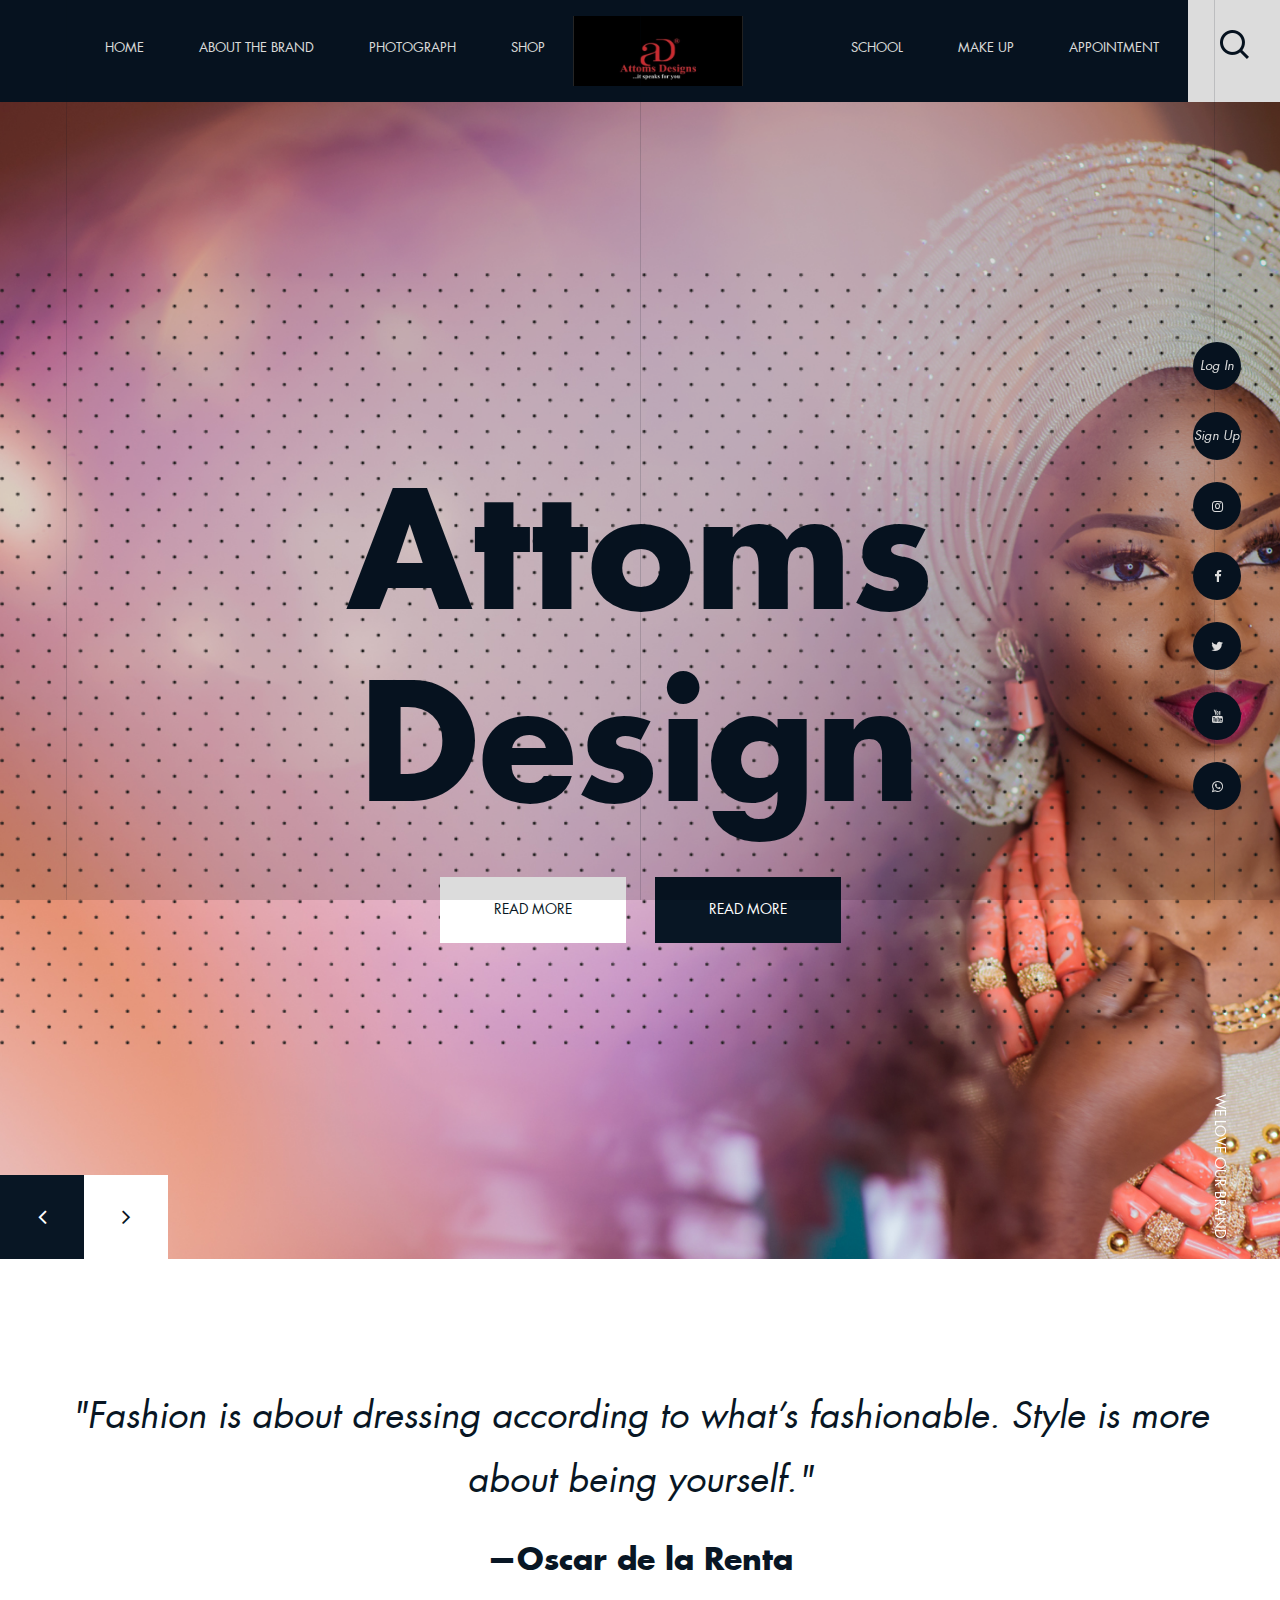
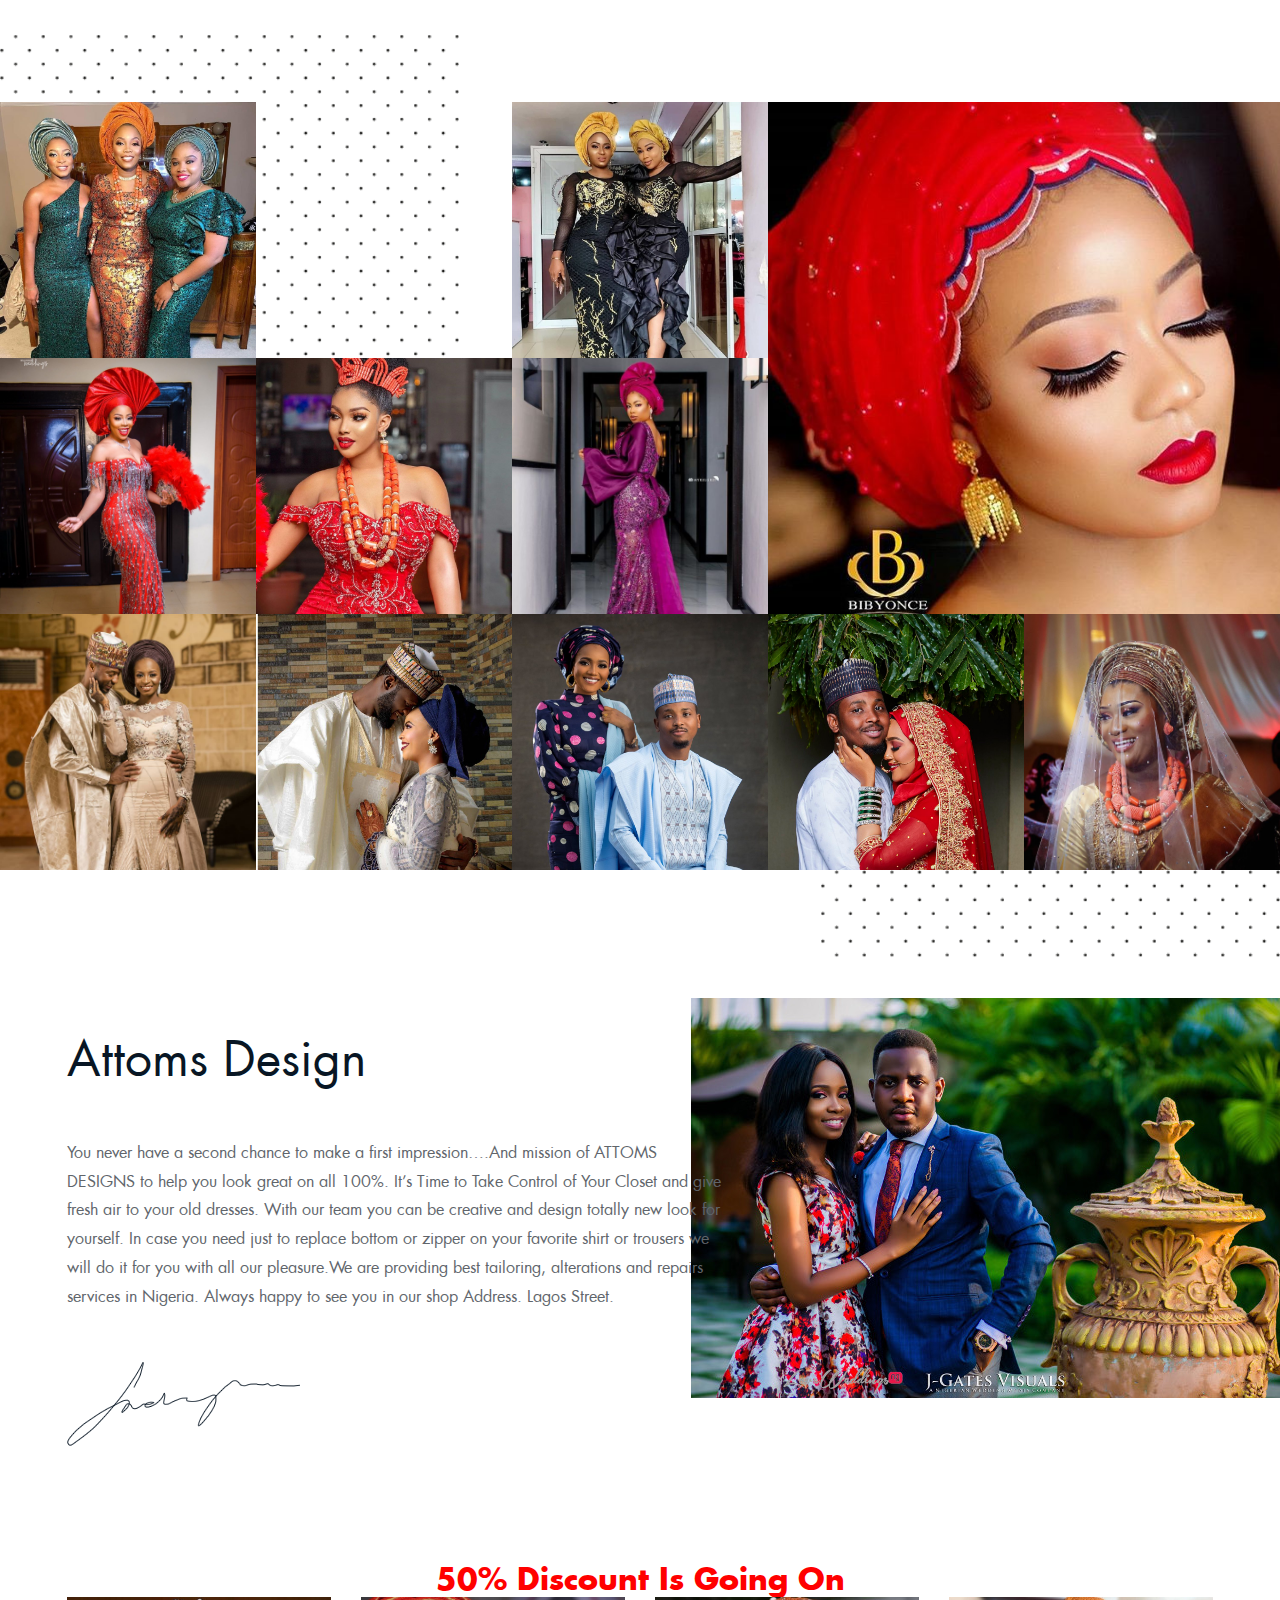
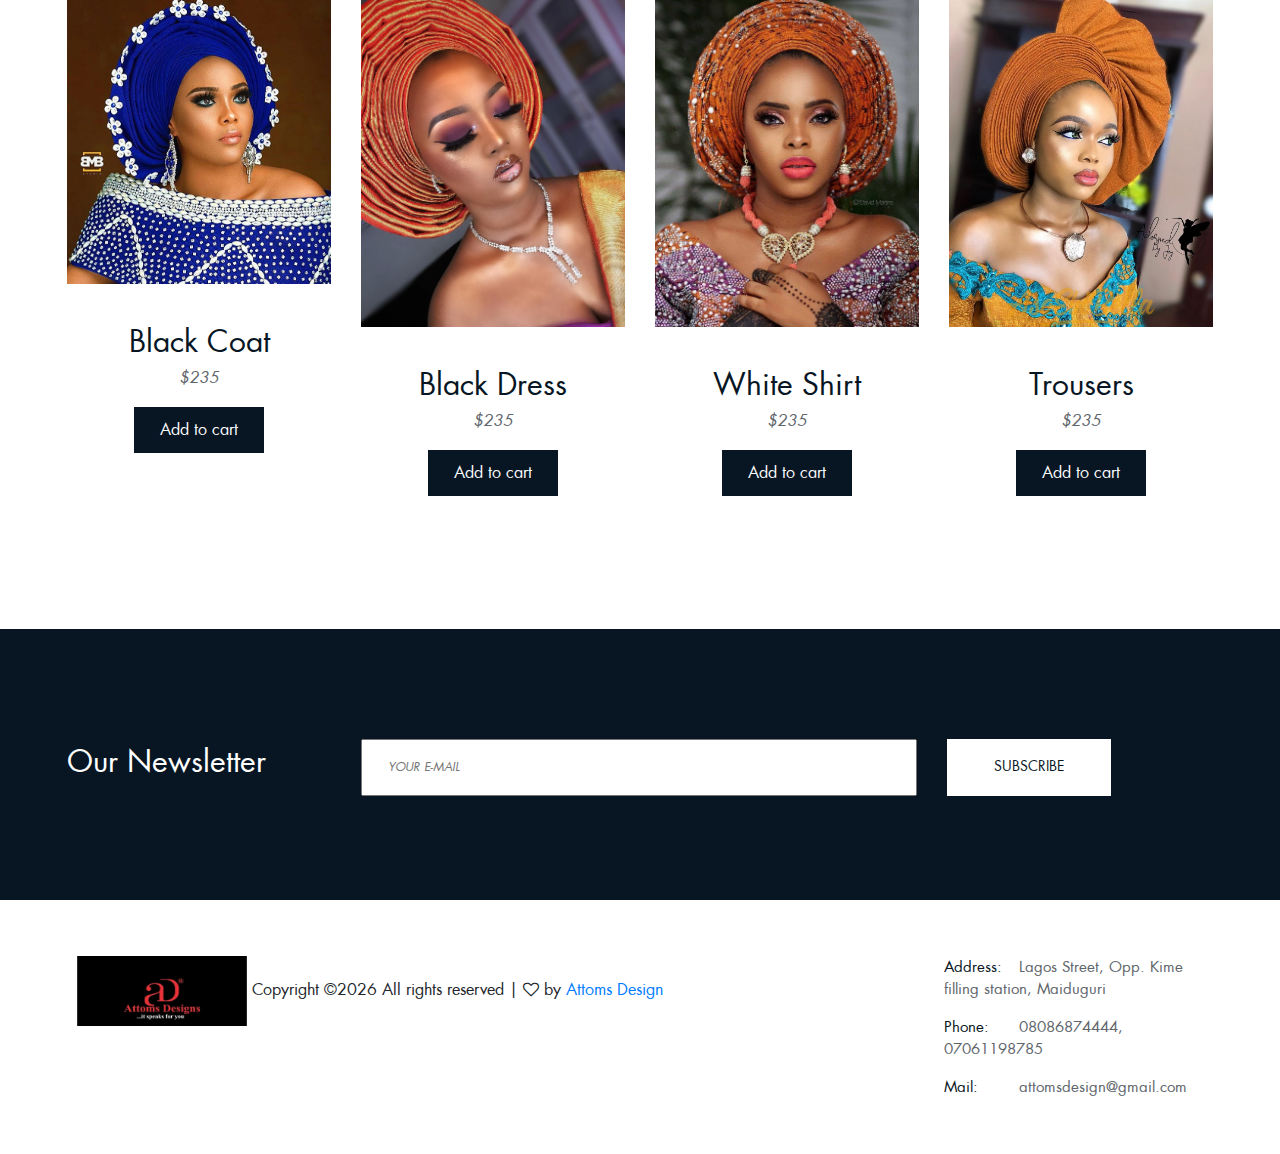
==== commit 4d94b3d0: "Update index.html" ====
--- a/index.html
+++ b/index.html
@@ -158,8 +158,8 @@
 			<img src="img/about-img.jpg" class="about-img" alt="">
 			<div class="row">
 				<div class="col-lg-7 about-text">
-					<h2>Fashions fade, style is eternal</h2>
-					<p>Maecenas facilisis facilisis consequat. Curabitur fringilla pellentesque neque, imperdiet effic-tur urna gravida vel. Cras augue diam, sollicitudin sit amet felis ut, eleifend faucibus dui. Proin euismod suscipit lacus, et scelerisque nisi aliquam anunc feugiat mattis quam, ut luctus enim ultrices at. Maecenas facilisis facilisis consequat. Curabitur fringilla pellentesque neque, imperdiet efficitur urna gravida vel. Cras augue diam, sollicitudin sit amet felis ut, eleifend faucibus dui. Proin euismod suscipit lacus, et scelerisque nisi aliquam a. Nunc feugiat mattis quam, ut luctus enim ultrices at.</p>
+					<h2>Attoms Design </h2>
+					<p>You never have a second chance to make a first impression….And mission of ATTOMS DESIGNS to help you look great on all 100%. It’s Time to Take Control of Your Closet and give fresh air to your old dresses. With our team you can be creative and design totally new look for yourself. In case you need just to replace bottom or zipper on your favorite shirt or trousers we will do it for you with all our pleasure.We are providing best tailoring, alterations and repairs services in Nigeria. Always happy to see you in our shop Address. Lagos Street.</p>
 					<img src="img/signature.png" alt="">
 				</div>
 			</div>
